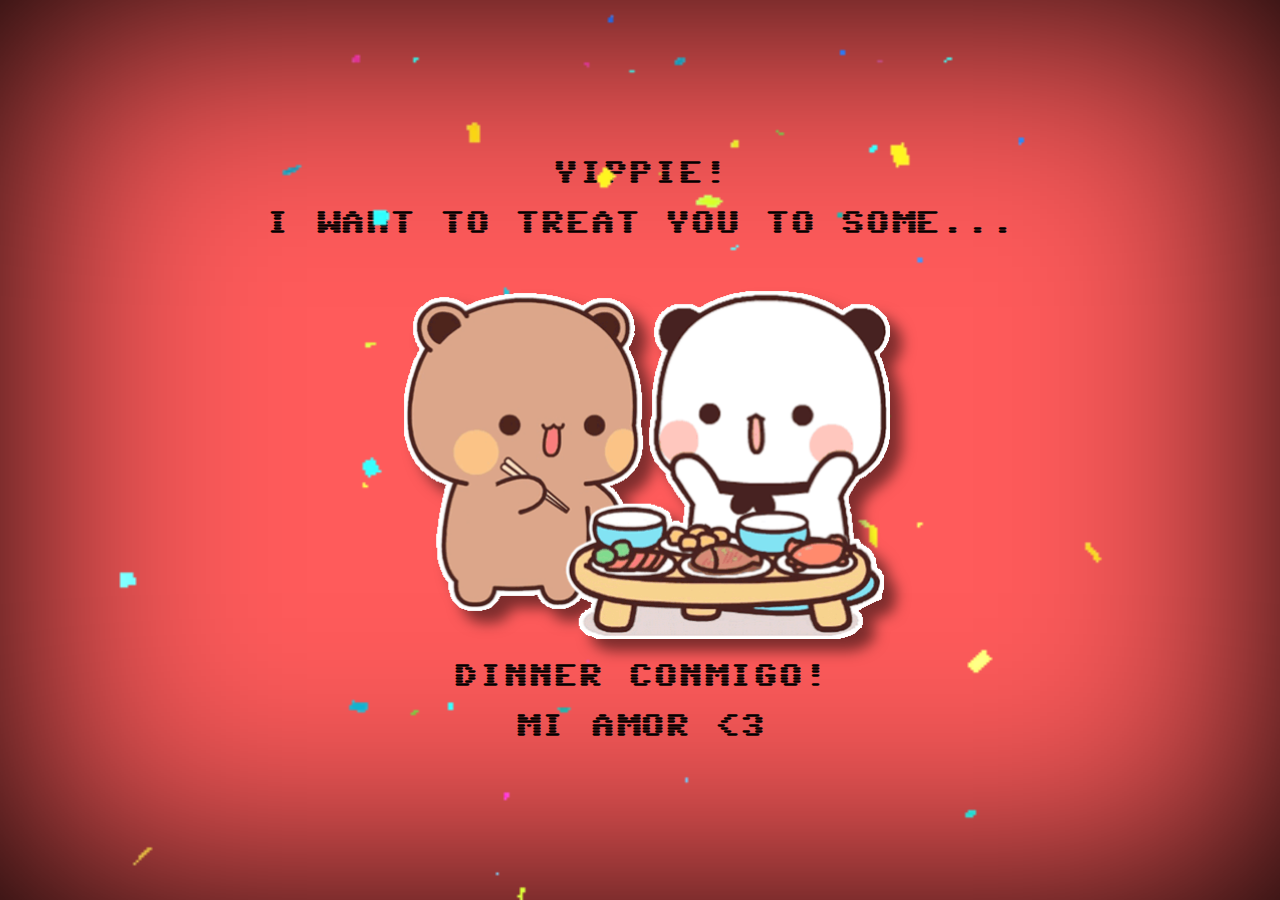
==== yes.html @ 4c5961ba "Complete Project" ====
<!DOCTYPE html>
<html lang="en">
<head>
    <meta charset="UTF-8">
    <meta name="viewport" content="width=device-width, initial-scale=1.0">
    <title>OMG YES!!!</title>
    <link rel="stylesheet" href="yesStyle.css">
    <link rel="preconnect" href="https://fonts.googleapis.com">
    <link rel="preconnect" href="https://fonts.gstatic.com" crossorigin>
    <link href="https://fonts.googleapis.com/css2?family=Dancing+Script:wght@500&display=swap" rel="stylesheet">
    <link href="https://fonts.googleapis.com/css2?family=Sixtyfour&display=swap" rel="stylesheet">
    <link href="https://fonts.googleapis.com/css2?family=Kalam&family=Titan+One&display=swap" rel="stylesheet">
    <link href="https://fonts.googleapis.com/css2?family=Kalam&display=swap" rel="stylesheet">
    <link href="https://fonts.googleapis.com/css2?family=Press+Start+2P&display=swap" rel="stylesheet">
</head>
<body>
    <div class="container">
        <p>YIPPIE!<br><br>I WANT TO TREAT YOU TO SOME...</p>
        <p class="ILY">I LOVE YOU MY CUTIE!</p>
        <img id="confetti" src="/images/confetti.gif">
        <img id="hearts" src="/images/roses.gif">
        <img id="candle1" src="/images/candle.gif">
        <img id="candle2" src="/images/candle.gif">
        <img id="food" src="/images/yes-food.gif" width="500px">
        <p><br>DINNER CONMIGO!<br><br>MI AMOR <3</p>
    </div>
    <script src="yesScript.js"></script>
</body>
</html>
---- yesStyle.css ----
*{
    box-sizing: border-box;
    padding: 0;
    margin: 0;
}

.container{
    display: flex;
    justify-content: center;
    flex-direction: column;
    align-items: center;
    background-color: #ff5b5b;
    box-shadow: 0 0 500px #000000 inset;
    width: 100vw;
    height: 100vh;
    animation: colorOff 3s 7s forwards;
}

@keyframes colorOff{
    from {
        background-color: #ff5b5b;
    }
    to {
        background-color: rgba(201, 64, 64, 0.966);
    }
}

#food{
    -webkit-filter: drop-shadow(12px 12px 7px rgba(0, 0, 0, 0.5));
    filter: drop-shadow(12px 12px 7px rgba(0, 0, 0, 0.5));
}

p{
    font-family: 'Sixtyfour', sans-serif;
    text-align: center;
    font-weight: bolder;
    animation: opacityP 1s 7s forwards;
    opacity: 1;
    font-size: 25px;
}

@keyframes opacityP{
from {
    opacity: 1;
}
to {
    opacity: 0;
}
}

#confetti, #hearts{
    position: absolute;
    width: 100vw;
    height: 100vh;
}

#hearts{
    animation: opacityILY 4s 12s forwards;
    opacity: 0;
}

@keyframes opacityILY{
from {
    opacity: 0;
}
to {
    opacity: 1;
}
}

#confetti{
    animation: opacityCon 12s 4s forwards;
    opacity: 1;
}
    
    @keyframes opacityCon{
    from {
        opacity: 1;
    }
    to {
        opacity: 0;
    }
}

#candle1, #candle2{
    position: absolute;
    animation: opacityOn 1s 12s forwards;
    opacity: 0;
    -webkit-filter: drop-shadow(12px 12px 7px rgba(0, 0, 0, 0.5));
    filter: drop-shadow(12px 12px 7px rgba(0, 0, 0, 0.5));
}

@keyframes opacityOn{
    from {
        opacity: 0;
    }
    to {
        opacity: 1;
    }
}

#candle1{
    right: 10%
}

#candle2{
    left: 10%
}

.ILY{
    color: white;
    font-size: 40px;
    animation: opacityILY 1s 12s forwards;
    opacity: 0;
    text-shadow: 0 0 32px #FFFFFF;
}

@keyframes opacityILY{
    from {
        opacity: 0;
    }
    to {
        opacity: 1;
    }
}
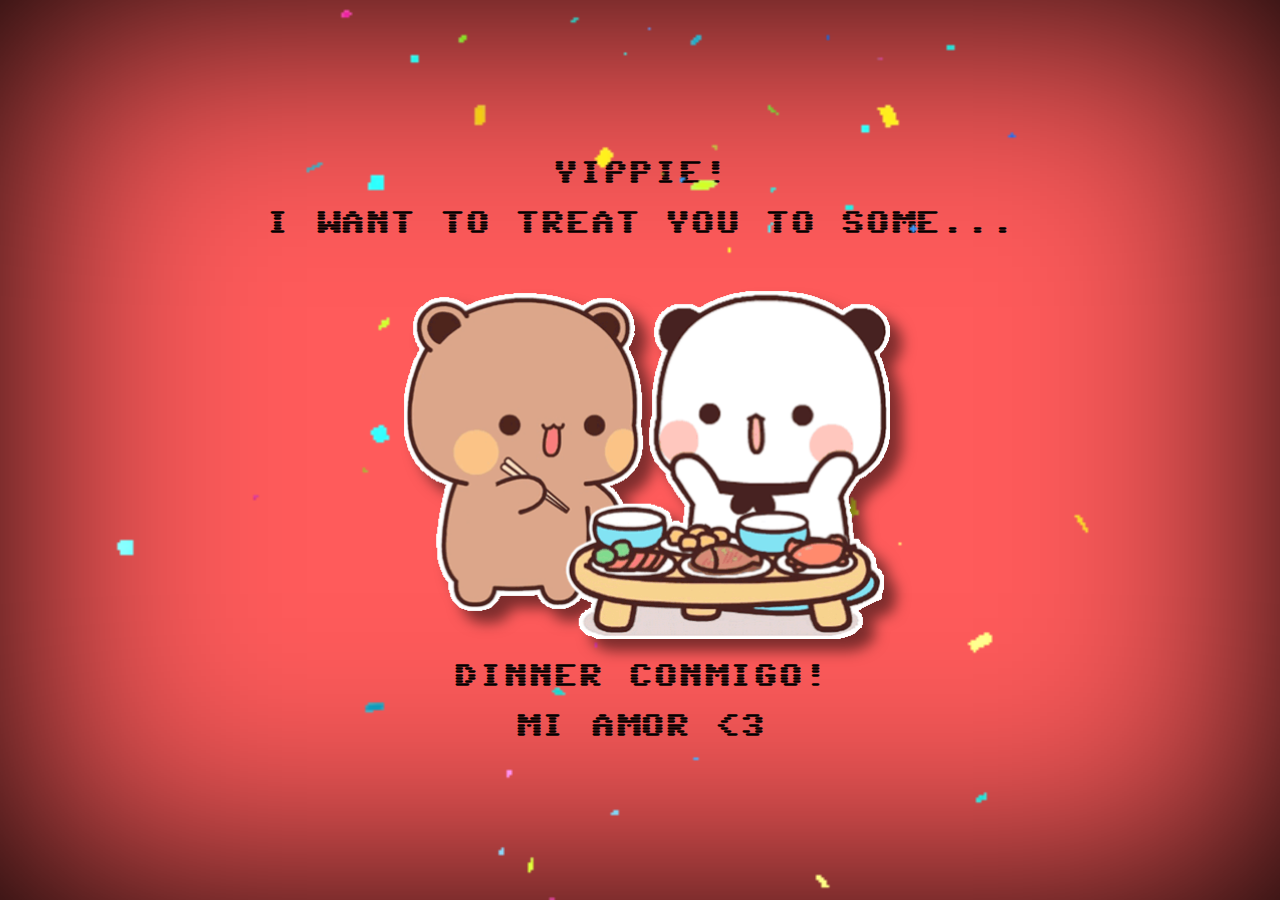
==== commit 04dfdf6d: "fixed bug where imgs were not showing up" ====
--- a/yes.html
+++ b/yes.html
@@ -5,23 +5,17 @@
     <meta name="viewport" content="width=device-width, initial-scale=1.0">
     <title>OMG YES!!!</title>
     <link rel="stylesheet" href="yesStyle.css">
-    <link rel="preconnect" href="https://fonts.googleapis.com">
-    <link rel="preconnect" href="https://fonts.gstatic.com" crossorigin>
-    <link href="https://fonts.googleapis.com/css2?family=Dancing+Script:wght@500&display=swap" rel="stylesheet">
     <link href="https://fonts.googleapis.com/css2?family=Sixtyfour&display=swap" rel="stylesheet">
-    <link href="https://fonts.googleapis.com/css2?family=Kalam&family=Titan+One&display=swap" rel="stylesheet">
-    <link href="https://fonts.googleapis.com/css2?family=Kalam&display=swap" rel="stylesheet">
-    <link href="https://fonts.googleapis.com/css2?family=Press+Start+2P&display=swap" rel="stylesheet">
 </head>
 <body>
     <div class="container">
         <p>YIPPIE!<br><br>I WANT TO TREAT YOU TO SOME...</p>
         <p class="ILY">I LOVE YOU MY CUTIE!</p>
-        <img id="confetti" src="/images/confetti.gif">
-        <img id="hearts" src="/images/roses.gif">
-        <img id="candle1" src="/images/candle.gif">
-        <img id="candle2" src="/images/candle.gif">
-        <img id="food" src="/images/yes-food.gif" width="500px">
+        <img id="confetti" src="images/confetti.gif">
+        <img id="hearts" src="images/roses.gif">
+        <img id="candle1" src="images/candle.gif">
+        <img id="candle2" src="images/candle.gif">
+        <img id="food" src="images/yes-food.gif" width="500px">
         <p><br>DINNER CONMIGO!<br><br>MI AMOR <3</p>
     </div>
     <script src="yesScript.js"></script>
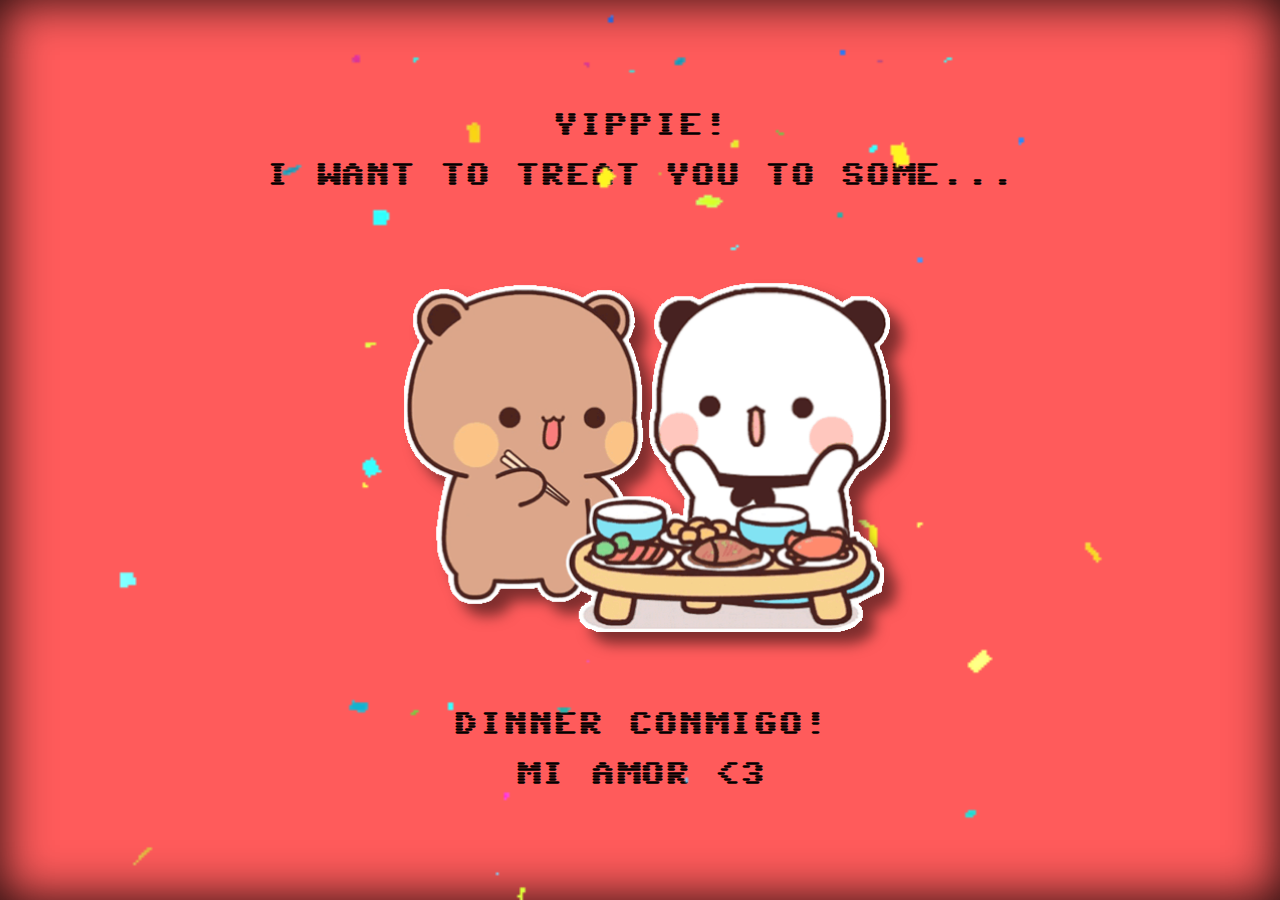
==== commit c06d169f: "Added one more img and effect" ====
--- a/yes.html
+++ b/yes.html
@@ -10,12 +10,13 @@
 <body>
     <div class="container">
         <p>YIPPIE!<br><br>I WANT TO TREAT YOU TO SOME...</p>
-        <p class="ILY">I LOVE YOU MY CUTIE!</p>
+        <p class="ILY">I LOVE YOU MY CUTIE TENZIN!</p>
         <img id="confetti" src="images/confetti.gif">
         <img id="hearts" src="images/roses.gif">
         <img id="candle1" src="images/candle.gif">
         <img id="candle2" src="images/candle.gif">
         <img id="food" src="images/yes-food.gif" width="500px">
+        <img id="flip" src="images/suit.png" width="500px">
         <p><br>DINNER CONMIGO!<br><br>MI AMOR <3</p>
     </div>
     <script src="yesScript.js"></script>
--- a/yesStyle.css
+++ b/yesStyle.css
@@ -10,7 +10,7 @@
     flex-direction: column;
     align-items: center;
     background-color: #ff5b5b;
-    box-shadow: 0 0 500px #000000 inset;
+    box-shadow: 0 0 50px rgba(0,0,0,.9) inset;
     width: 100vw;
     height: 100vh;
     animation: colorOff 3s 7s forwards;
@@ -22,13 +22,34 @@
     }
     to {
         background-color: rgba(201, 64, 64, 0.966);
+        box-shadow: 0 0 200px rgba(0,0,0,1) inset;
     }
 }
 
 #food{
     -webkit-filter: drop-shadow(12px 12px 7px rgba(0, 0, 0, 0.5));
     filter: drop-shadow(12px 12px 7px rgba(0, 0, 0, 0.5));
+    animation: opacityCon 1s 9s forwards;
+    position: absolute;
 }
+
+@keyframes opacityOn{
+    from {
+        opacity: 0;
+    }
+    to {
+        opacity: 1;
+    }
+}
+
+#flip{
+    -webkit-filter: drop-shadow(12px 12px 7px rgba(0, 0, 0, 0.5));
+    filter: drop-shadow(12px 12px 7px rgba(0, 0, 0, 0.5));
+    animation: opacityILY 1s 12s forwards;
+    opacity: 0;
+}
+
+
 
 p{
     font-family: 'Sixtyfour', sans-serif;
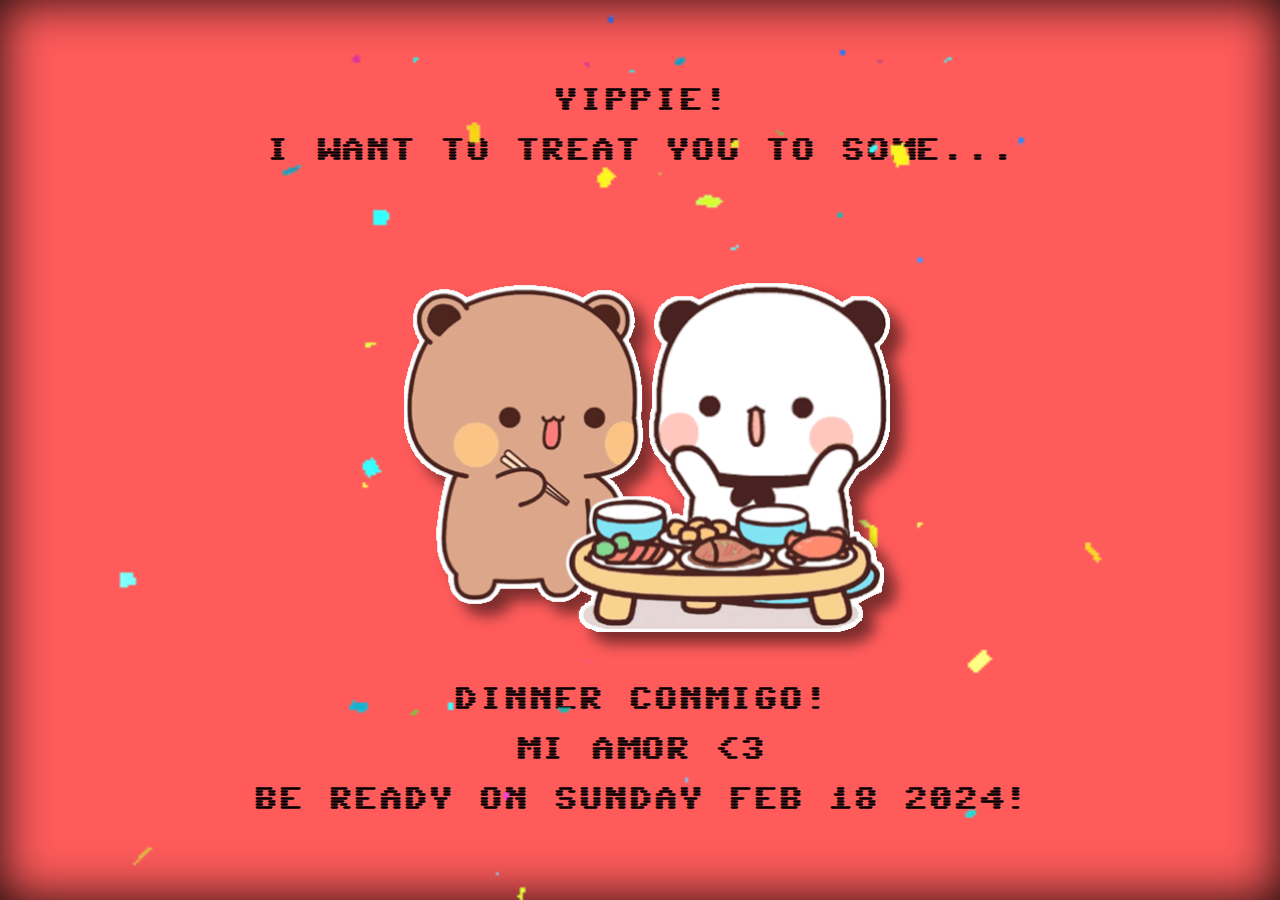
==== commit 3fd58171: "Added date date" ====
--- a/yes.html
+++ b/yes.html
@@ -18,6 +18,7 @@
         <img id="food" src="images/yes-food.gif" width="500px">
         <img id="flip" src="images/suit.png" width="500px">
         <p><br>DINNER CONMIGO!<br><br>MI AMOR <3</p>
+        <p><br>BE READY ON SUNDAY FEB 18 2024!</p>
     </div>
     <script src="yesScript.js"></script>
 </body>
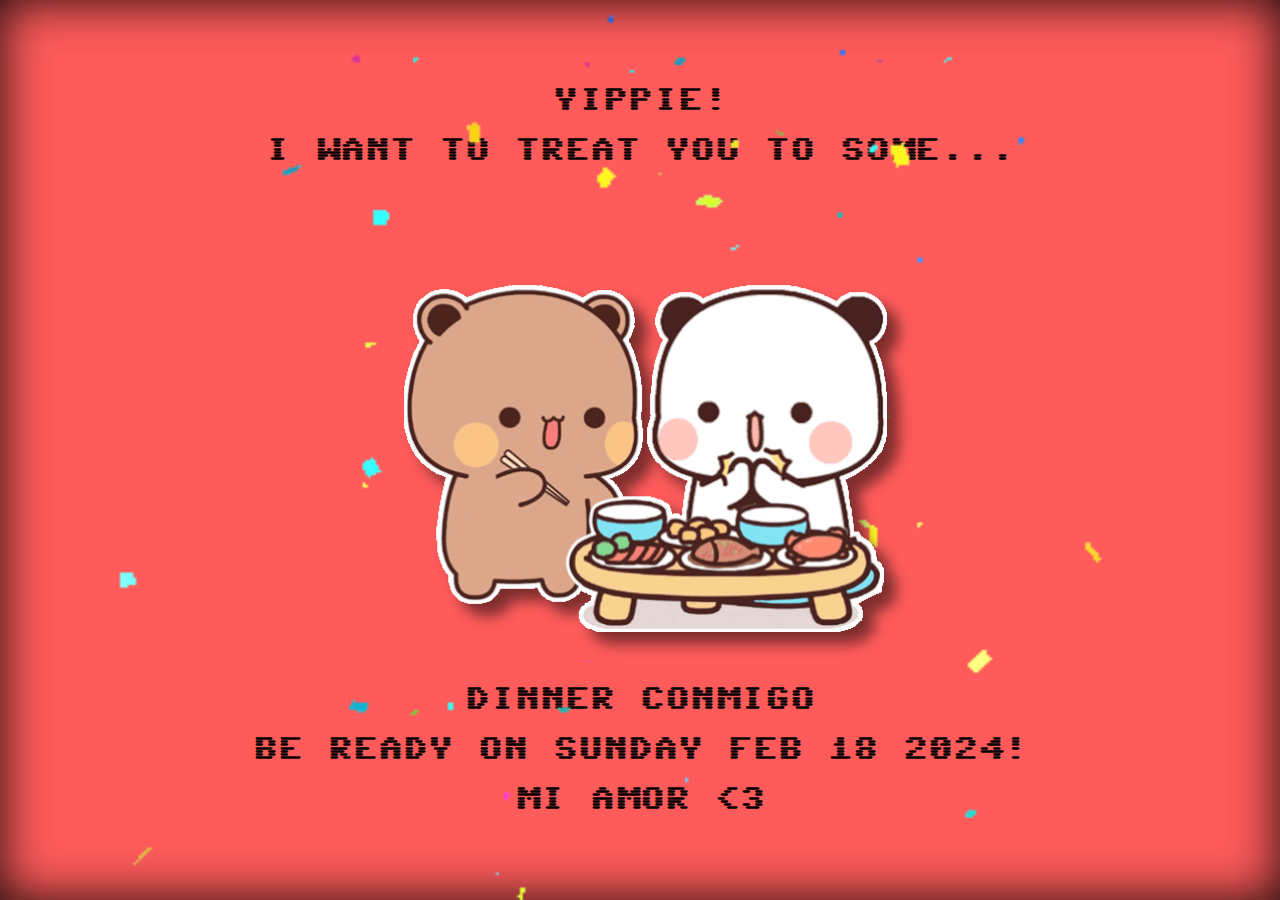
==== commit bb8bfd6b: "Changed text formatting" ====
--- a/yes.html
+++ b/yes.html
@@ -17,8 +17,9 @@
         <img id="candle2" src="images/candle.gif">
         <img id="food" src="images/yes-food.gif" width="500px">
         <img id="flip" src="images/suit.png" width="500px">
-        <p><br>DINNER CONMIGO!<br><br>MI AMOR <3</p>
-        <p><br>BE READY ON SUNDAY FEB 18 2024!</p>
+        <p><br>DINNER CONMIGO<br><br>BE READY ON SUNDAY FEB 18 2024!</p>
+        <p><br>MI AMOR <3</p>
+        
     </div>
     <script src="yesScript.js"></script>
 </body>
